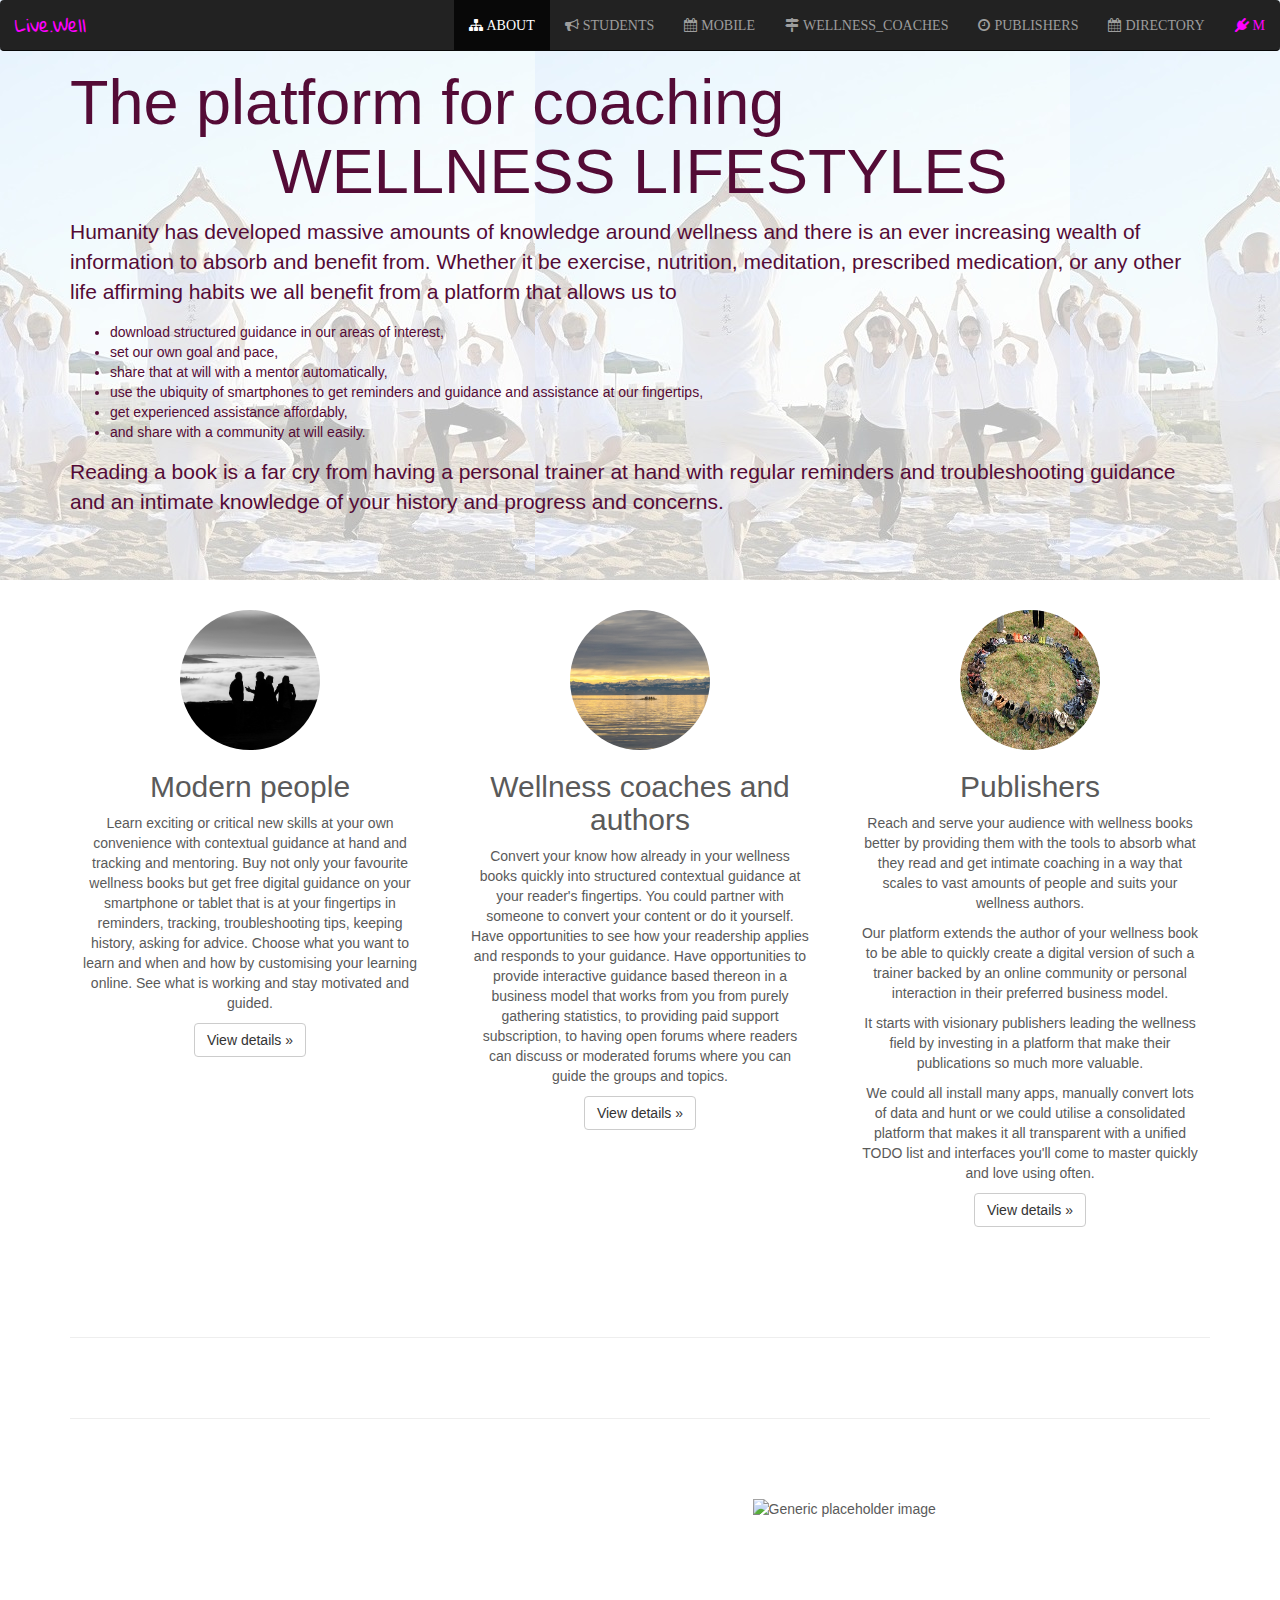
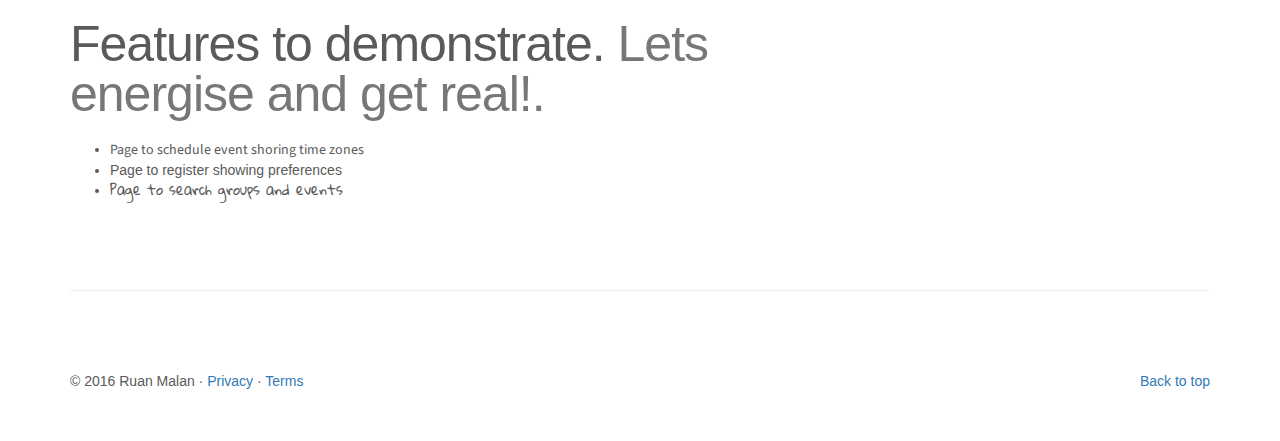
==== wellness.html @ b9e4ed84 "added wellness intro and yoga pics" ====
<!DOCTYPE html>
<html lang="en">
  <head>
    <meta charset="utf-8">
    <meta http-equiv="X-UA-Compatible" content="IE=edge">
    <meta name="viewport" content="width=device-width, initial-scale=1">
    <!-- The above 3 meta tags *must* come first in the head; any other head content must come *after* these tags -->
    <meta name="description" content="">
    <meta name="author" content="">
    <link rel="icon" href="../../favicon.ico">

    <title>Live Well</title>

    <!-- This is our Google Arvo font and Font-Awesome -->
    <link href='http://fonts.googleapis.com/css?family=Arvo' rel='stylesheet' type='text/css'>
    <link rel="stylesheet" href="fonts/font-awesome/css/font-awesome.min.css">

    <!-- some interesting Google Fonts for logo -->
    <link href="https://fonts.googleapis.com/css?family=Acme|Architects+Daughter|Aref+Ruqaa|Chewy|Gloria+Hallelujah|Lato|Source+Sans+Pro" rel="stylesheet">

    <!-- Bootstrap core CSS -->
    <link href="css/bootstrap.min.css" rel="stylesheet">

    <!-- IE10 viewport hack for Surface/desktop Windows 8 bug -->
    <link href="../../assets/css/ie10-viewport-bug-workaround.css" rel="stylesheet">

    <!-- Just for debugging purposes. Don't actually copy these 2 lines! -->
    <!--[if lt IE 9]><script src="../../assets/js/ie8-responsive-file-warning.js"></script><![endif]-->
    <script src="../../assets/js/ie-emulation-modes-warning.js"></script>

    <!-- HTML5 shim and Respond.js for IE8 support of HTML5 elements and media queries -->
    <!--[if lt IE 9]>
      <script src="https://oss.maxcdn.com/html5shiv/3.7.3/html5shiv.min.js"></script>
      <script src="https://oss.maxcdn.com/respond/1.4.2/respond.min.js"></script>
    <![endif]-->

    <!-- Custom styles for this template -->
    <link href="css/carousel.css" rel="stylesheet">
  </head>
<!-- NAVBAR
================================================== -->
  <body>
    <div class="navbar-wrapper">
      <div class="container">
        <div class="navbar navbar-inverse navbar-fixed-top" role="navigation">
          <div class="container">
            <div class="navbar-header">
              <button type="button" class="navbar-toggle" data-toggle="collapse" data-target=".navbar-collapse">
                <span class="sr-only">Toggle navigation</span>
                <span class="icon-bar"></span>
                <span class="icon-bar"></span>
                <span class="icon-bar"></span>
              </button>
              <a class="navbar-brand" href="#about"><span style="font-family: 'Gloria Hallelujah', cursive;color: rgb(255, 0, 255);">Live.Well</span></a>
            </div>
            <div class="collapse navbar-collapse">
              <ul class="nav navbar-nav navbar-right">
                <li class="active"><a href="#about"><span class="fa fa-sitemap" aria-hidden="true"/>&nbsp;ABOUT</a></li>
                <li><a href="#community"><span class="fa fa-bullhorn" aria-hidden="true"/>&nbsp;STUDENTS</a></li>
                <li><a href="meets/quickmeet.html"><span class="fa fa-calendar" aria-hidden="true"/>&nbsp;MOBILE</a></li>
                <li><a href="#groups"><span class="fa fa-map-signs" aria-hidden="true"/>&nbsp;WELLNESS_COACHES</a></li>
                <li><a href="#events"><span class="fa fa-clock-o" aria-hidden="true"/>&nbsp;PUBLISHERS</a></li>
                <li><a href="#calendar"><span class="fa fa-calendar" aria-hidden="true"/>&nbsp;DIRECTORY</a></li>
                <li><a href="index.html"><span class="fa fa-plug" aria-hidden="true"  style="color: rgb(255, 0, 255);"/>&nbsp;M</a></li>
              </ul>
            </div><!--/.nav-collapse -->
          </div>
        </div>
      </div>
    </div>

    <!-- Carousel removed -->
    <!-- Main jumbotron for a primary marketing message or call to action -->
    <div class="jumbotron" style="background-image: url(imagesw/yoga4.jpg); background-repeat: repeat;" id="about">
      <div class="container" style="color: #540b36;" height="100%">
        <h1>The platform for coaching<br/><center>WELLNESS LIFESTYLES</center></h1>

        <p>Humanity has developed massive amounts of knowledge around wellness and there is an ever increasing wealth of information
           to absorb and benefit from. Whether it be exercise, nutrition, meditation, prescribed medication, or any other life affirming habits
           we all benefit from a platform that allows us to
        <ul>
        <li>download structured guidance in our areas of interest,</li>
        <li>set our own goal and pace,</li>
        <li>share that at will with a mentor automatically,</li>
        <li>use the ubiquity of smartphones to get reminders and guidance and assistance at our fingertips,</li>
        <li>get experienced assistance affordably,</li>
        <li>and share with a community at will easily.</li>
        </ul>
      </p>
        <p>Reading a book is a far cry from having a personal trainer at hand with regular reminders and troubleshooting guidance
        and an intimate knowledge of your history and progress and concerns.
        </p>
      </div>
    </div>


    <!-- Marketing messaging and featurettes
    ================================================== -->
    <!-- Wrap the rest of the page in another container to center all the content. -->

    <div class="container marketing">

      <!-- Three columns of text below the carousel -->
      <div class="row">
        <div class="col-lg-4">
          <img class="img-circle" src="images/conversation2.jpg" alt="Group chatting on mountain in clouds" width="140" height="140">
          <h2>Modern people</h2>
          <p>Learn exciting or critical new skills at your own convenience with contextual guidance at hand and tracking and mentoring. Buy not only your favourite wellness books but get free digital guidance on your smartphone or tablet that is at your fingertips in reminders, tracking, troubleshooting tips, keeping history, asking for advice.  Choose what you want to learn and when and how by customising your learning online. See what is working and stay motivated and guided.</p>
          <p><a class="btn btn-default" href="#" role="button">View details &raquo;</a></p>
        </div><!-- /.col-lg-4 -->
        <div class="col-lg-4">
          <img class="img-circle" src="images/lake-2.jpg" alt="Group on boat on a lake" width="140" height="140">
          <h2>Wellness coaches and authors</h2>
          <p>Convert your know how already in your wellness books quickly into structured contextual guidance at your reader's fingertips. You could partner with someone to convert your content or do it yourself. Have opportunities to see how your readership applies and responds to your guidance. Have opportunities to provide interactive guidance based thereon in a business model that works from you from purely gathering statistics, to providing paid support subscription, to having open forums where readers can discuss or moderated forums where you can guide the groups and topics.</p>
          <p><a class="btn btn-default" href="#" role="button">View details &raquo;</a></p>
        </div><!-- /.col-lg-4 -->
        <div class="col-lg-4">
          <img class="img-circle" src="images/seminar-small.jpg" alt="People around shoes packed in a circle" width="140" height="140">
          <h2>Publishers</h2>
          <p>Reach and serve your audience with wellness books better by providing them with the tools to absorb what they read and get intimate coaching in a way that scales to vast amounts of people and suits your wellness authors.</p>
          <p>Our platform extends the author of your wellness book to be able to quickly create a digital version of such a trainer backed by an online community or personal interaction in their preferred business model.</p>

          <p>It starts with visionary publishers leading the wellness field by investing in a platform that make their publications
          so much more valuable. </p>

          <p>We could all install many apps, manually convert lots of data and hunt or we could utilise a consolidated platform that
          makes it all transparent with a unified TODO list and interfaces you'll come to master quickly and love using often. </p>

          <p><a class="btn btn-default" href="#" role="button">View details &raquo;</a></p>
        </div><!-- /.col-lg-4 -->
      </div><!-- /.row -->


      <!-- START THE FEATURETTES -->

      <hr class="featurette-divider">

      <hr class="featurette-divider">

      <div class="row featurette" id="site-features">
        <div class="col-md-7">
          <h2 class="featurette-heading">Features to demonstrate. <span class="text-muted">Lets energise and get real!.</span></h2>
          <p class="lead"><ul>
                <li><span style="font-family: 'Source Sans Pro', sans-serif;">Page to schedule event shoring time zones</span></li>
                <li><span style="font-family: 'font-family: 'Aref Ruqaa', serif;">Page to register showing preferences</span></li>
                <li><span style="font-family: 'Gloria Hallelujah', cursive;">Page to search groups and events</span></li>
            </ul>
        </div>
        <div class="col-md-5">
          <img class="featurette-image img-responsive center-block" data-src="holder.js/500x500/auto" alt="Generic placeholder image">
        </div>
      </div>

      <hr class="featurette-divider">


      <!-- /END THE FEATURETTES -->


      <!-- FOOTER -->
      <footer>
        <p class="pull-right"><a href="#">Back to top</a></p>
        <p>&copy; 2016 Ruan Malan &middot; <a href="#">Privacy</a> &middot; <a href="#">Terms</a></p>
      </footer>

    </div><!-- /.container -->


    <!-- Bootstrap core JavaScript
    ================================================== -->
    <!-- Placed at the end of the document so the pages load faster -->
    <script src="https://ajax.googleapis.com/ajax/libs/jquery/1.12.4/jquery.min.js"></script>
    <script>window.jQuery || document.write('<script src="../../assets/js/vendor/jquery.min.js"><\/script>')</script>
    <script src="../../dist/js/bootstrap.min.js"></script>
    <!-- Just to make our placeholder images work. Don't actually copy the next line! -->
    <script src="../../assets/js/vendor/holder.min.js"></script>
    <!-- IE10 viewport hack for Surface/desktop Windows 8 bug -->
    <script src="../../assets/js/ie10-viewport-bug-workaround.js"></script>
  </body>
</html>
---- css/carousel.css ----
/* GLOBAL STYLES
-------------------------------------------------- */
/* Padding below the footer and lighter body text */

body {
  padding-bottom: 40px;
  color: #5a5a5a;
}


/* CUSTOMIZE THE NAVBAR
-------------------------------------------------- */

/* Special class on .container surrounding .navbar, used for positioning it into place. */
.navbar-wrapper {
  position: absolute;
  top: 0;
  right: 0;
  left: 0;
  z-index: 20;
}

/* Flip around the padding for proper display in narrow viewports */
.navbar-wrapper > .container {
  padding-right: 0;
  padding-left: 0;
}
.navbar-wrapper .navbar {
  padding-right: 15px;
  padding-left: 15px;
}
.navbar-wrapper .navbar .container {
  width: auto;
}


/* CUSTOMIZE THE CAROUSEL
-------------------------------------------------- */

/* Carousel base class */
.carousel {
  height: 500px;
  margin-bottom: 60px;
}
/* Since positioning the image, we need to help out the caption */
.carousel-caption {
  z-index: 10;
}

/* Declare heights because of positioning of img element */
.carousel .item {
  height: 500px;
  background-color: #777;
}
.carousel-inner > .item > img {
  position: absolute;
  top: 0;
  left: 0;
  min-width: 100%;
  height: 500px;
}


/* MARKETING CONTENT
-------------------------------------------------- */

/* Center align the text within the three columns below the carousel */
.marketing .col-lg-4 {
  margin-bottom: 20px;
  text-align: center;
}
.marketing h2 {
  font-weight: normal;
}
.marketing .col-lg-4 p {
  margin-right: 10px;
  margin-left: 10px;
}


/* Featurettes
------------------------- */

.featurette-divider {
  margin: 80px 0; /* Space out the Bootstrap <hr> more */
}

/* Thin out the marketing headings */
.featurette-heading {
  font-weight: 300;
  line-height: 1;
  letter-spacing: -1px;
}


/* RESPONSIVE CSS
-------------------------------------------------- */

@media (min-width: 768px) {
  /* Navbar positioning foo */
  .navbar-wrapper {
    margin-top: 20px;
  }
  .navbar-wrapper .container {
    padding-right: 15px;
    padding-left: 15px;
  }
  .navbar-wrapper .navbar {
    padding-right: 0;
    padding-left: 0;
  }

  /* The navbar becomes detached from the top, so we round the corners */
  .navbar-wrapper .navbar {
    border-radius: 4px;
  }

  /* Bump up size of carousel content */
  .carousel-caption p {
    margin-bottom: 20px;
    font-size: 21px;
    line-height: 1.4;
  }

  .featurette-heading {
    font-size: 50px;
  }
}

@media (min-width: 992px) {
  .featurette-heading {
    margin-top: 120px;
  }
}
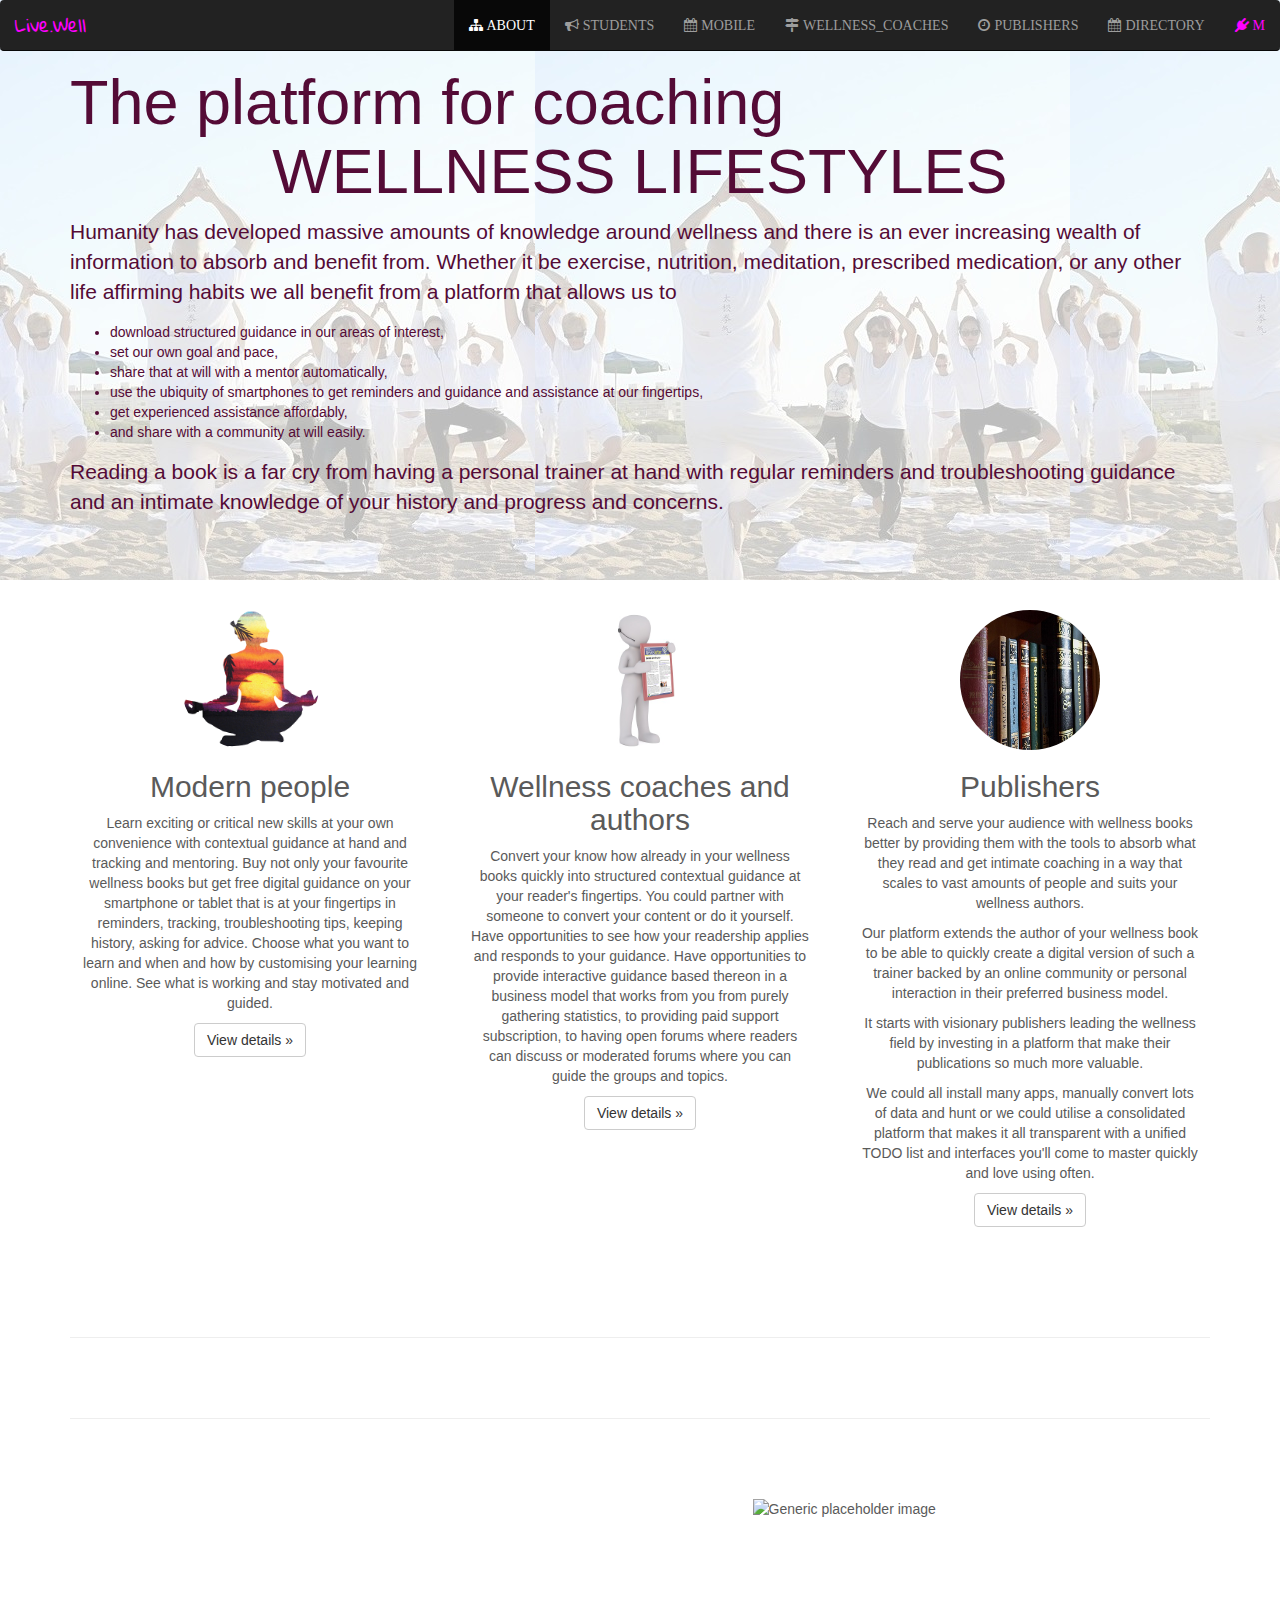
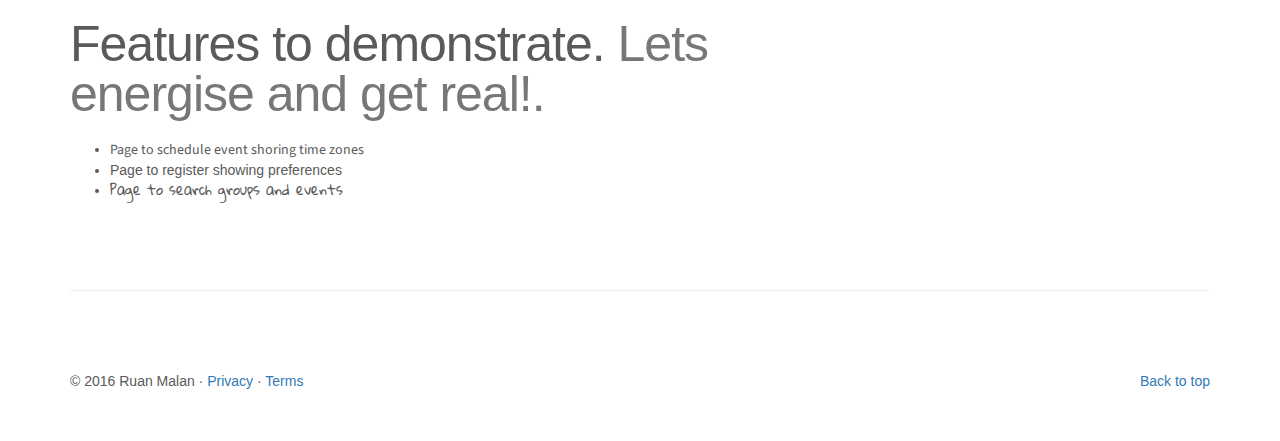
==== commit 9db4b76d: "added images" ====
--- a/wellness.html
+++ b/wellness.html
@@ -103,19 +103,19 @@
       <!-- Three columns of text below the carousel -->
       <div class="row">
         <div class="col-lg-4">
-          <img class="img-circle" src="images/conversation2.jpg" alt="Group chatting on mountain in clouds" width="140" height="140">
+          <img class="img-circle" src="imagesw/yoga11.png" alt="Meditating silhouette in sunset" width="140" height="140">
           <h2>Modern people</h2>
           <p>Learn exciting or critical new skills at your own convenience with contextual guidance at hand and tracking and mentoring. Buy not only your favourite wellness books but get free digital guidance on your smartphone or tablet that is at your fingertips in reminders, tracking, troubleshooting tips, keeping history, asking for advice.  Choose what you want to learn and when and how by customising your learning online. See what is working and stay motivated and guided.</p>
           <p><a class="btn btn-default" href="#" role="button">View details &raquo;</a></p>
         </div><!-- /.col-lg-4 -->
         <div class="col-lg-4">
-          <img class="img-circle" src="images/lake-2.jpg" alt="Group on boat on a lake" width="140" height="140">
+          <img class="img-circle" src="imagesw/coach2.jpg" alt="GCoach with book" width="140" height="140">
           <h2>Wellness coaches and authors</h2>
           <p>Convert your know how already in your wellness books quickly into structured contextual guidance at your reader's fingertips. You could partner with someone to convert your content or do it yourself. Have opportunities to see how your readership applies and responds to your guidance. Have opportunities to provide interactive guidance based thereon in a business model that works from you from purely gathering statistics, to providing paid support subscription, to having open forums where readers can discuss or moderated forums where you can guide the groups and topics.</p>
           <p><a class="btn btn-default" href="#" role="button">View details &raquo;</a></p>
         </div><!-- /.col-lg-4 -->
         <div class="col-lg-4">
-          <img class="img-circle" src="images/seminar-small.jpg" alt="People around shoes packed in a circle" width="140" height="140">
+          <img class="img-circle" src="imagesw/books2.jpg" alt="Books from publisher" width="140" height="140">
           <h2>Publishers</h2>
           <p>Reach and serve your audience with wellness books better by providing them with the tools to absorb what they read and get intimate coaching in a way that scales to vast amounts of people and suits your wellness authors.</p>
           <p>Our platform extends the author of your wellness book to be able to quickly create a digital version of such a trainer backed by an online community or personal interaction in their preferred business model.</p>
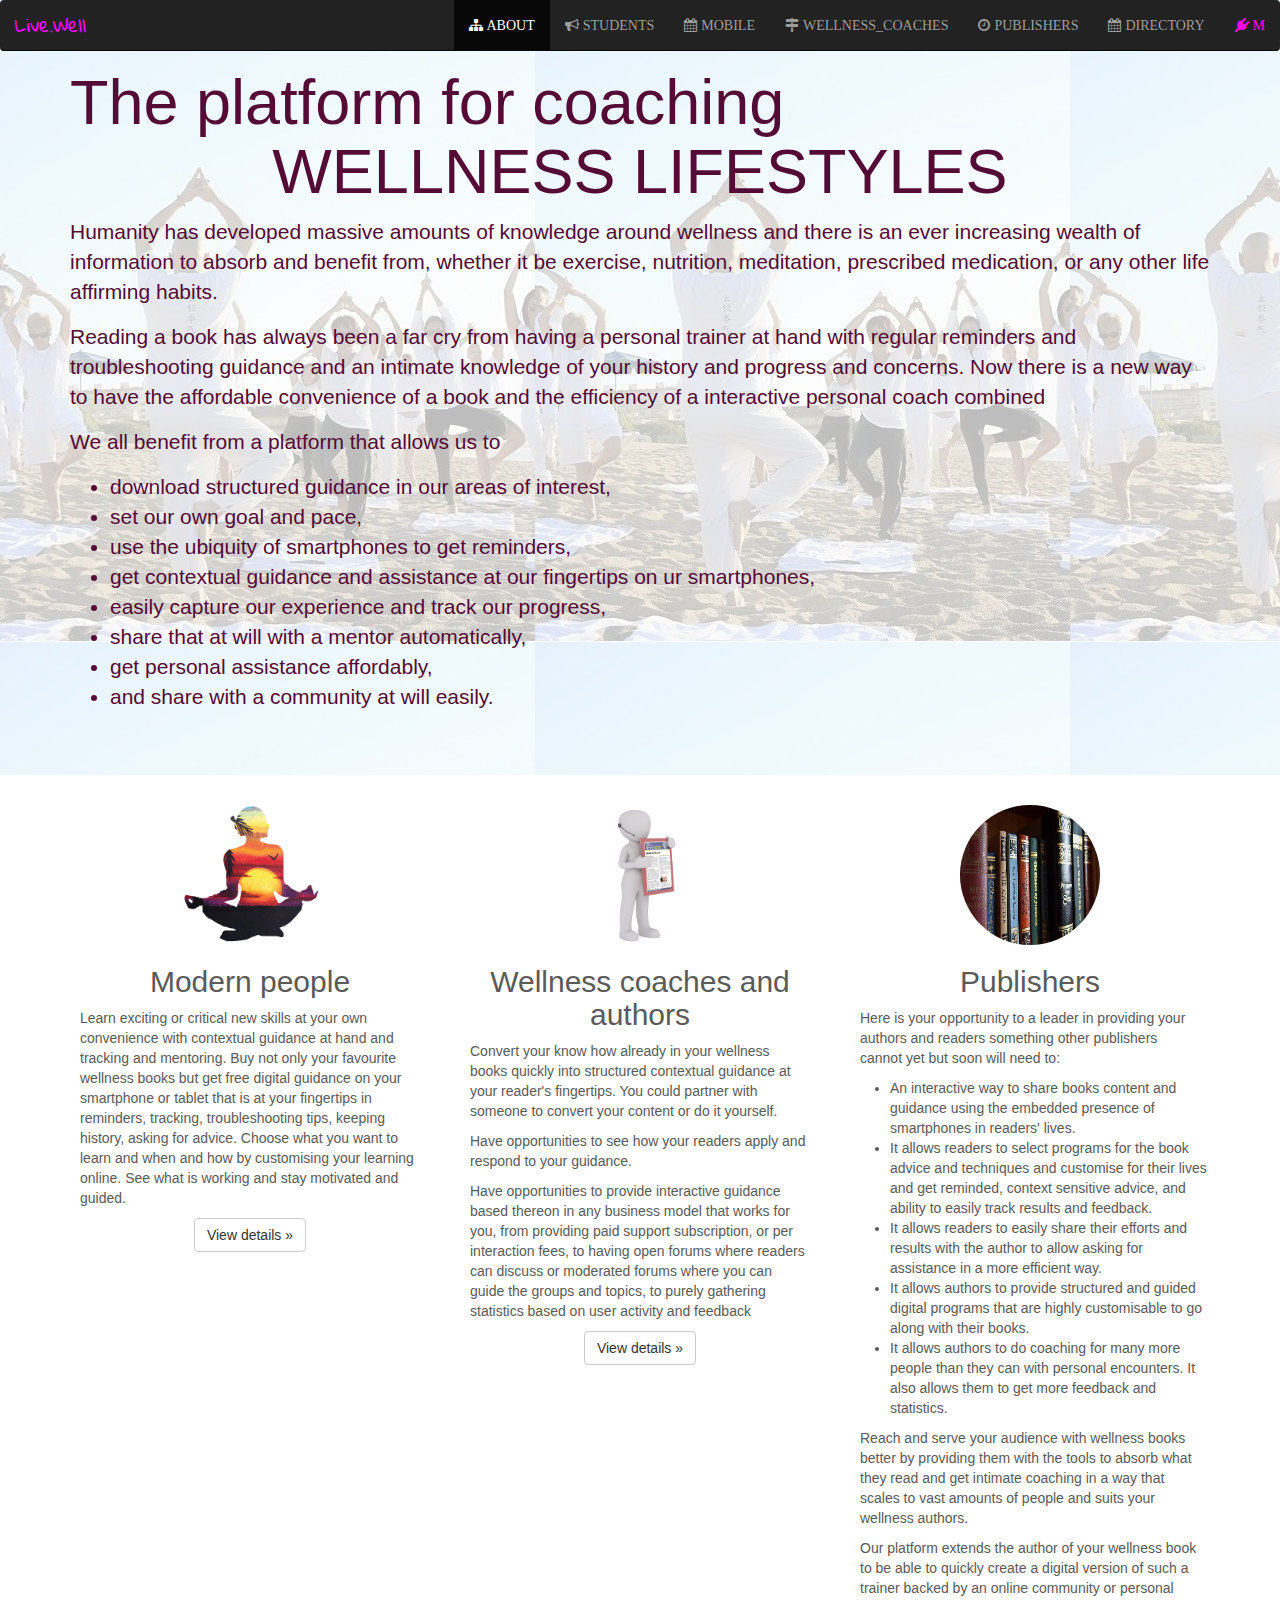
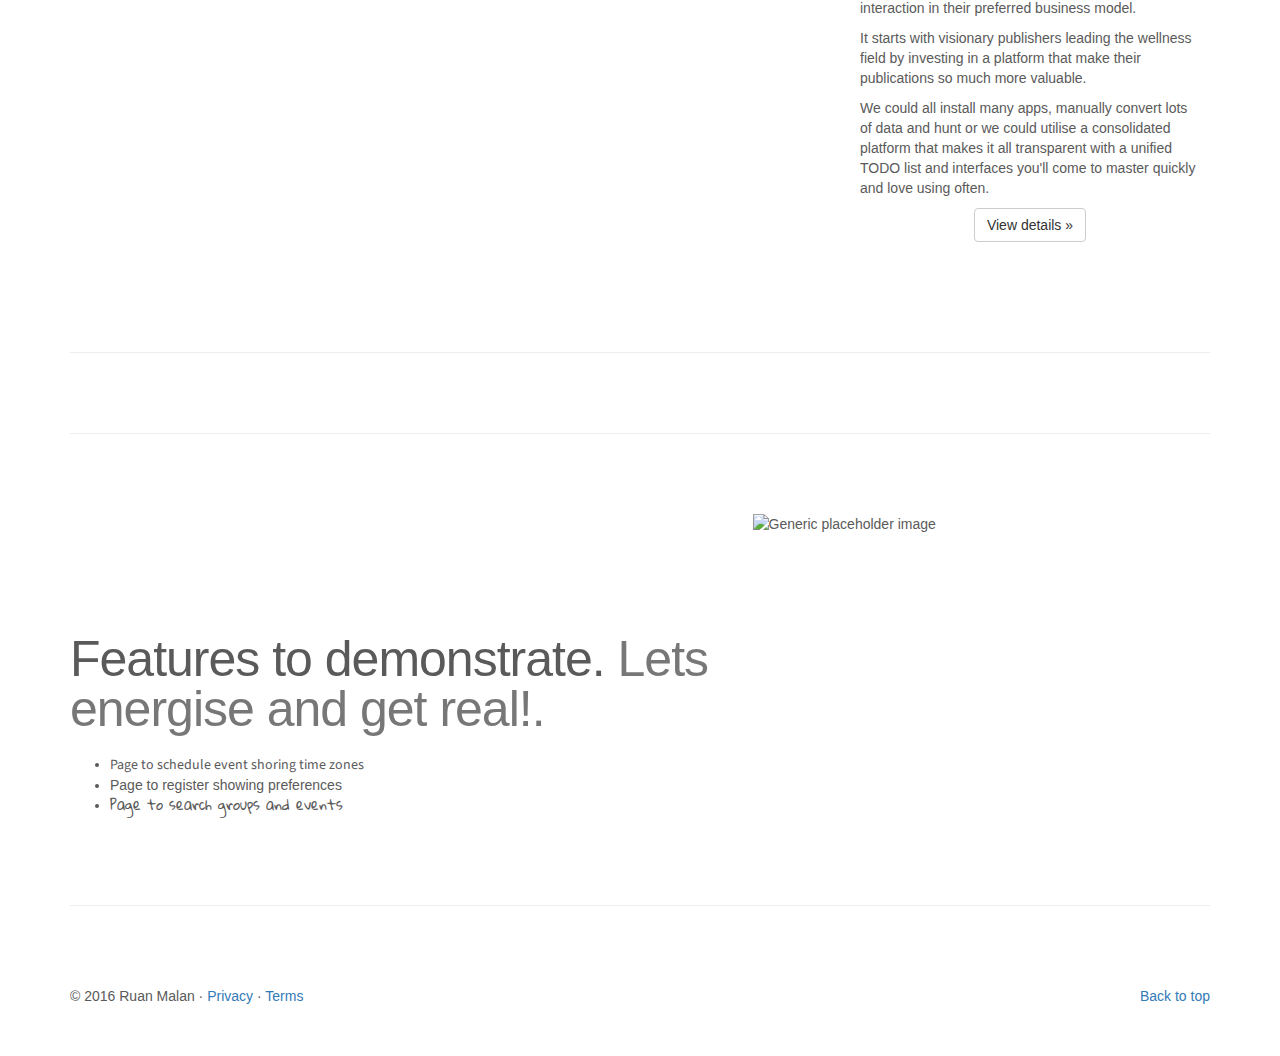
==== commit 5018b83e: "Updated text to make it easier to absorb" ====
--- a/wellness.html
+++ b/wellness.html
@@ -76,21 +76,24 @@
         <h1>The platform for coaching<br/><center>WELLNESS LIFESTYLES</center></h1>
 
         <p>Humanity has developed massive amounts of knowledge around wellness and there is an ever increasing wealth of information
-           to absorb and benefit from. Whether it be exercise, nutrition, meditation, prescribed medication, or any other life affirming habits
-           we all benefit from a platform that allows us to
-        <ul>
+           to absorb and benefit from, whether it be exercise, nutrition, meditation, prescribed medication, or any other life affirming habits.</p>
+       <p>Reading a book has always been a far cry from having a personal trainer at hand with regular reminders and troubleshooting guidance
+           and an intimate knowledge of your history and progress and concerns.
+           Now there is a new way to have the affordable convenience of a book and the efficiency of a interactive personal coach combined</p>
+
+        <p>We all benefit from a platform that allows us to
+        <ul style="font-size: 21px;">
         <li>download structured guidance in our areas of interest,</li>
         <li>set our own goal and pace,</li>
+        <li>use the ubiquity of smartphones to get reminders,</li>
+        <li>get contextual guidance and assistance at our fingertips on ur smartphones,</li>
+        <li>easily capture our experience and track our progress,</li>
         <li>share that at will with a mentor automatically,</li>
-        <li>use the ubiquity of smartphones to get reminders and guidance and assistance at our fingertips,</li>
-        <li>get experienced assistance affordably,</li>
+        <li>get personal assistance affordably,</li>
         <li>and share with a community at will easily.</li>
         </ul>
       </p>
-        <p>Reading a book is a far cry from having a personal trainer at hand with regular reminders and troubleshooting guidance
-        and an intimate knowledge of your history and progress and concerns.
-        </p>
-      </div>
+        </div>
     </div>
 
 
@@ -105,25 +108,38 @@
         <div class="col-lg-4">
           <img class="img-circle" src="imagesw/yoga11.png" alt="Meditating silhouette in sunset" width="140" height="140">
           <h2>Modern people</h2>
-          <p>Learn exciting or critical new skills at your own convenience with contextual guidance at hand and tracking and mentoring. Buy not only your favourite wellness books but get free digital guidance on your smartphone or tablet that is at your fingertips in reminders, tracking, troubleshooting tips, keeping history, asking for advice.  Choose what you want to learn and when and how by customising your learning online. See what is working and stay motivated and guided.</p>
+          <p style="text-align: left;">Learn exciting or critical new skills at your own convenience with contextual guidance at hand and tracking and mentoring. Buy not only your favourite wellness books but get free digital guidance on your smartphone or tablet that is at your fingertips in reminders, tracking, troubleshooting tips, keeping history, asking for advice.  Choose what you want to learn and when and how by customising your learning online. See what is working and stay motivated and guided.</p>
           <p><a class="btn btn-default" href="#" role="button">View details &raquo;</a></p>
         </div><!-- /.col-lg-4 -->
         <div class="col-lg-4">
           <img class="img-circle" src="imagesw/coach2.jpg" alt="GCoach with book" width="140" height="140">
           <h2>Wellness coaches and authors</h2>
-          <p>Convert your know how already in your wellness books quickly into structured contextual guidance at your reader's fingertips. You could partner with someone to convert your content or do it yourself. Have opportunities to see how your readership applies and responds to your guidance. Have opportunities to provide interactive guidance based thereon in a business model that works from you from purely gathering statistics, to providing paid support subscription, to having open forums where readers can discuss or moderated forums where you can guide the groups and topics.</p>
+          <p  style="text-align: left;">Convert your know how already in your wellness books quickly into structured contextual
+            guidance at your reader's fingertips. You could partner with someone to convert your content or do it yourself. </p>
+            <p  style="text-align: left;">Have opportunities to see how your readers apply and respond to your guidance.</p>
+            <p  style="text-align: left;">Have opportunities to provide interactive guidance based thereon in any business model that works for you,
+              from providing paid support subscription, or per interaction fees, to having open forums where readers can discuss or moderated forums where you can guide the groups and topics, to purely gathering statistics based on user activity and feedback</p>
           <p><a class="btn btn-default" href="#" role="button">View details &raquo;</a></p>
         </div><!-- /.col-lg-4 -->
         <div class="col-lg-4">
           <img class="img-circle" src="imagesw/books2.jpg" alt="Books from publisher" width="140" height="140">
           <h2>Publishers</h2>
-          <p>Reach and serve your audience with wellness books better by providing them with the tools to absorb what they read and get intimate coaching in a way that scales to vast amounts of people and suits your wellness authors.</p>
-          <p>Our platform extends the author of your wellness book to be able to quickly create a digital version of such a trainer backed by an online community or personal interaction in their preferred business model.</p>
+          <p style="text-align: left;">Here is your opportunity to a leader in providing your authors and readers something other publishers cannot yet but soon will need to:</p>
+            <ul  style="text-align: left;">
+              <li>An interactive way to share books content and guidance using the embedded presence of smartphones in readers' lives.</li>
+              <li>It allows readers to select programs for the book advice and techniques and customise for their lives and get reminded, context sensitive advice, and ability to easily track results and feedback.</li>
+              <li>It allows readers to easily share their efforts and results with the author to allow asking for assistance in a more efficient way.</li>
+              <li>It allows authors to provide structured and guided digital programs that are highly customisable to go along with their books. </li>
+              <li>It allows authors to do coaching for many more people than they can with personal encounters. It also allows them to get more feedback and statistics.  </li>
+            </ul>
 
-          <p>It starts with visionary publishers leading the wellness field by investing in a platform that make their publications
+          <p style="text-align: left;">Reach and serve your audience with wellness books better by providing them with the tools to absorb what they read and get intimate coaching in a way that scales to vast amounts of people and suits your wellness authors.</p>
+          <p style="text-align: left;">Our platform extends the author of your wellness book to be able to quickly create a digital version of such a trainer backed by an online community or personal interaction in their preferred business model.</p>
+
+          <p style="text-align: left;">It starts with visionary publishers leading the wellness field by investing in a platform that make their publications
           so much more valuable. </p>
 
-          <p>We could all install many apps, manually convert lots of data and hunt or we could utilise a consolidated platform that
+          <p style="text-align: left;">We could all install many apps, manually convert lots of data and hunt or we could utilise a consolidated platform that
           makes it all transparent with a unified TODO list and interfaces you'll come to master quickly and love using often. </p>
 
           <p><a class="btn btn-default" href="#" role="button">View details &raquo;</a></p>
